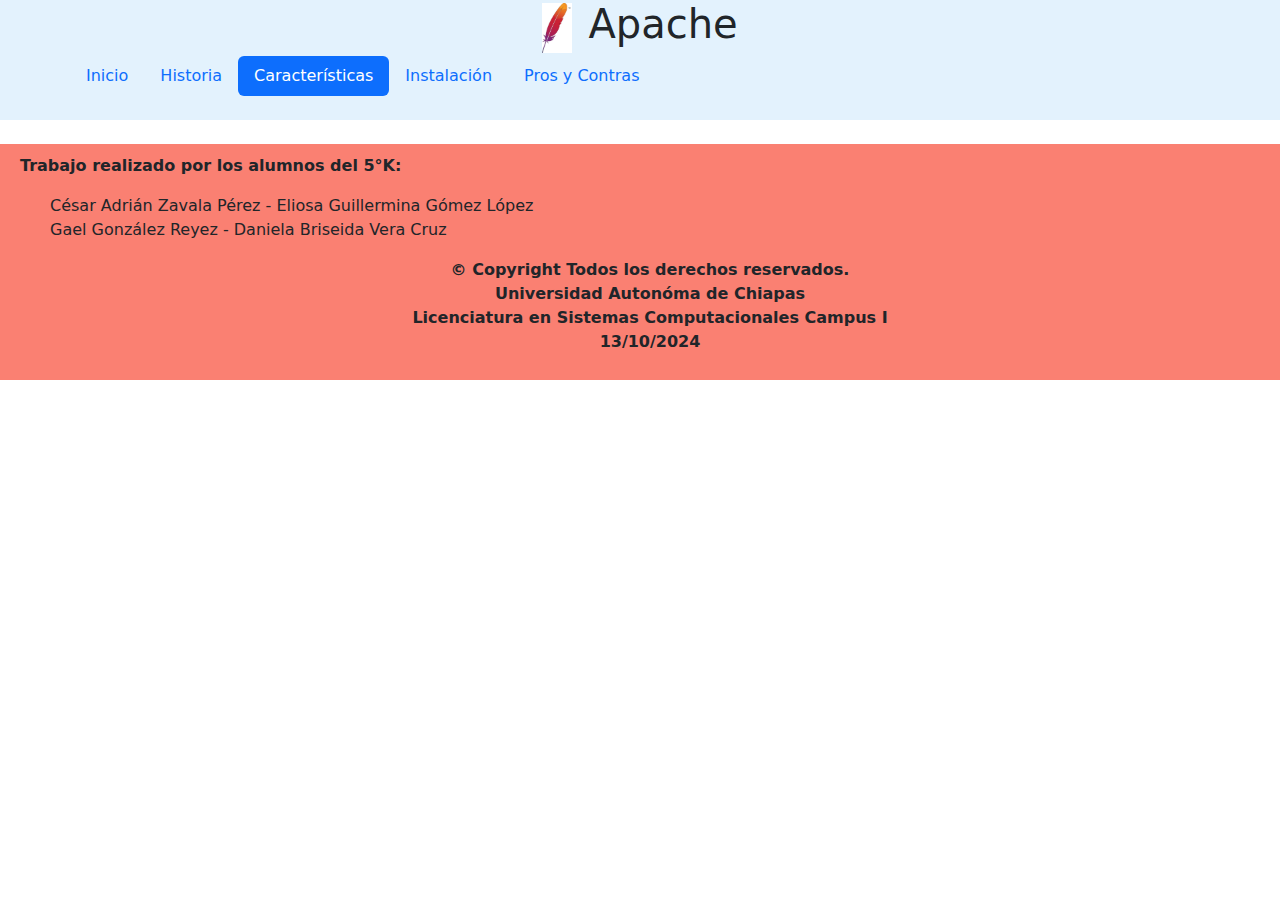
==== detalles.html @ 1c1c0908 "Primera Accion" ====
<!DOCTYPE html>
<html lang="en">
<head>
    <meta charset="UTF-8">
    <meta name="viewport" content="width=device-width, initial-scale=1.0">
    <title>Apache</title>
    <link rel="stylesheet" href="css/styled.css">
    <link rel="stylesheet" type="text/css" href="Bootstrap/bootstrap.min.css">
    <script type="text/javascript" src="js/bootstrap.min.js"></script>
</head>
<body>
    <center style="background-color: #e3f2fd;">
        <div class="d-flex justify-content-center align-items-center">
            <a href="https://httpd.apache.org/">
                <img src="img/Logo.jpg" width="30" height="90" class="img-fluid me-3" alt="Logo">
            </a>
            <a class="navbar-brand" href="https://httpd.apache.org/"><b><h1>Apache</h1></b></a>
        </div>
        <div class="container">
            <div class="row justify-content-center">
                <ul class="nav nav-pills">
                    <li class="nav-item">
                        <a class="nav-link" href="index.html">Inicio</a>
                    </li>
                    <li class="nav-item">
                        <a class="nav-link" href="historia.html">Historia</a>
                    </li>
                    <li class="nav-item">
                        <a class="nav-link active" href="detalles.html">Características</a>
                    </li>
                    <li class="nav-item">
                        <a class="nav-link" href="info.html">Instalación</a>
                    </li>
                    <li class="nav-item">
                        <a class="nav-link" href="uso.html">Pros y Contras</a>
                    </li>
                </ul>
            </div>
        </div>
        <br>
    </center>
    <br>
    
    <footer id="Pie"><!-- Pie de página -->
        <p><b>Trabajo realizado por los alumnos del 5°K:</b></p>
            <ul id="In">
              <li>César Adrián Zavala Pérez - Eliosa Guillermina Gómez López</li>
              <li>Gael González Reyez - Daniela Briseida Vera Cruz</li>
            </ul>
            <center><p><b>© Copyright Todos los derechos reservados. <br> Universidad Autonóma de Chiapas <br> Licenciatura en Sistemas Computacionales Campus I <br> 13/10/2024</b></p></center>
    </footer>
</body>
</html>
---- css/styled.css ----
*{
    padding: 0;
    margin: 0;
}
#Pie
{
    padding-top: 10px;
    padding-block: 10px;
    padding-left: 20px;
    background-color: salmon;
}
#In
{
    padding-left: 30px;
}
ul
{
    list-style-type: none;
}
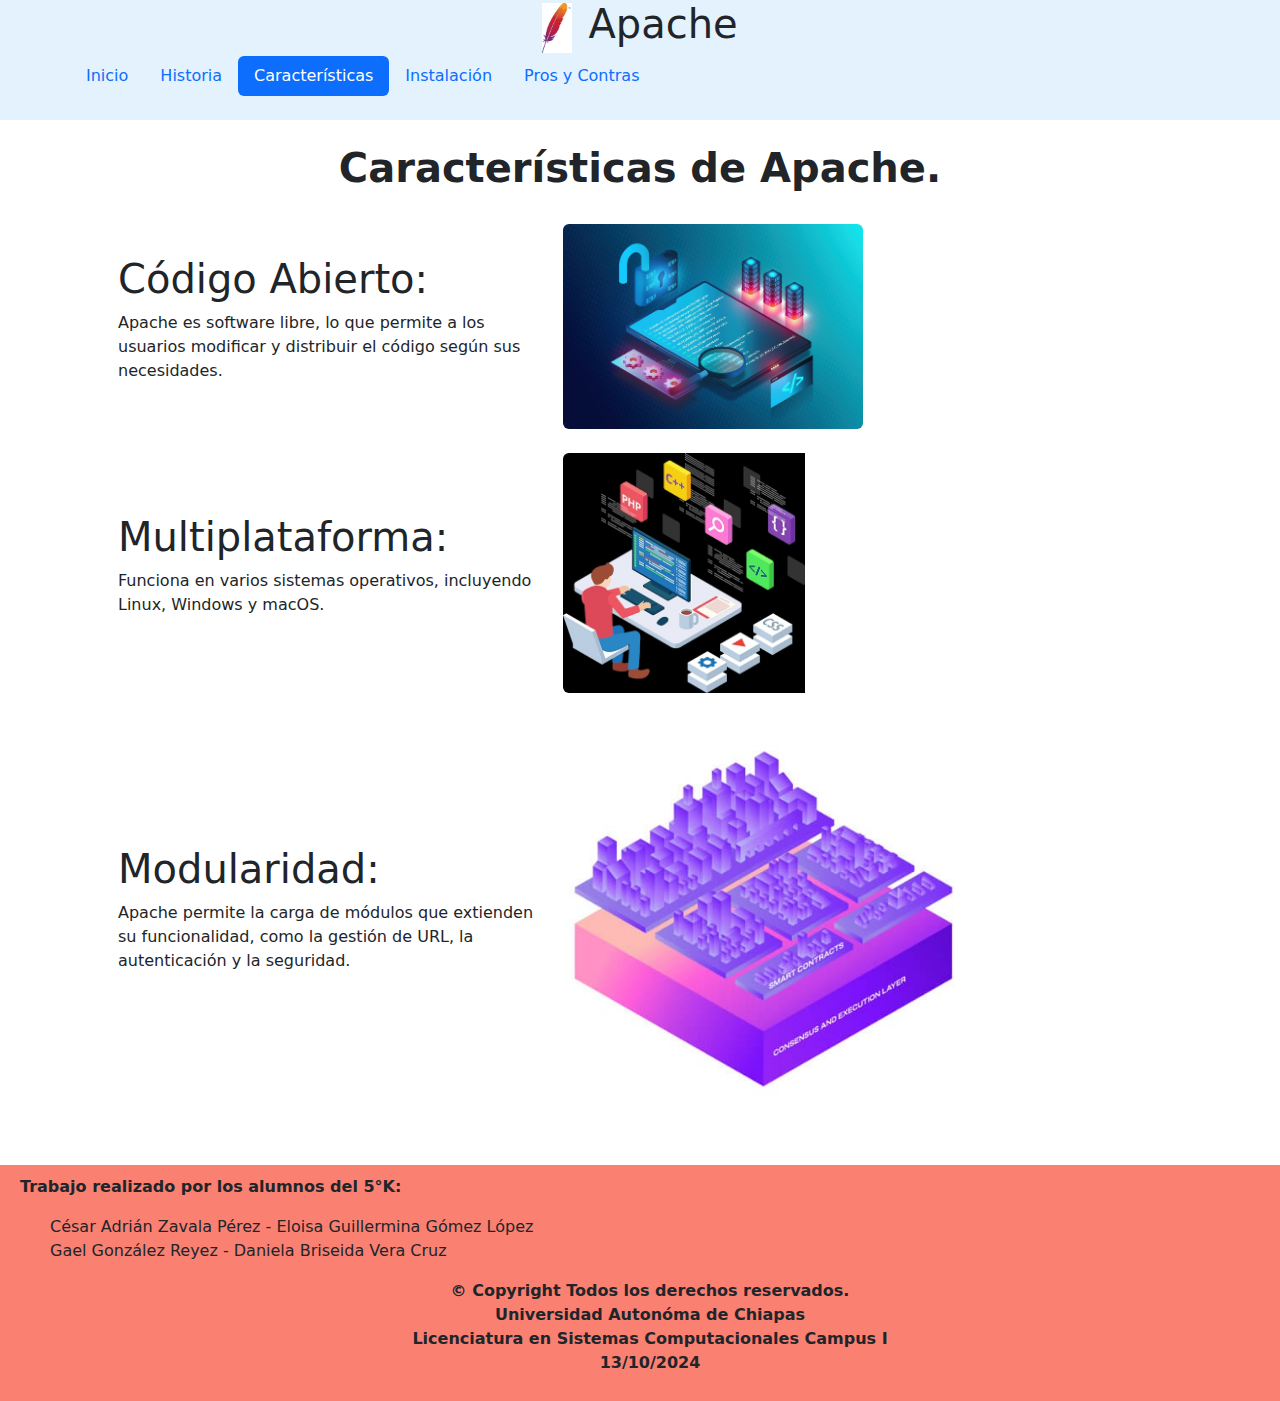
==== commit 79d7aa7e: "Cambio Cuatro" ====
--- a/detalles.html
+++ b/detalles.html
@@ -40,11 +40,46 @@
         <br>
     </center>
     <br>
-    
+    <article>
+        <center><h1><b>Características de Apache.</b></h1></center><br>
+        <div class="container px-4 px-lg-5">
+            <div class="row align-items-center">
+                <div class="col-lg-5">
+                    <h1 class="font-weight-light">Código Abierto:</h1>
+                    <p>Apache es software libre, lo que permite a los usuarios modificar y distribuir el código según sus necesidades.</p>
+                </div>
+                <div class="col-lg-7">
+                    <img class="img-fluid rounded mb-4 mb-lg-0" src="img/Libre.jpg" width="300" height="500" alt="..." />
+                </div>
+            </div>
+            <br>
+            <div class="row align-items-center">
+                <div class="col-lg-5">
+                    <h1 class="font-weight-light">Multiplataforma:</h1>
+                    <p>Funciona en varios sistemas operativos, incluyendo Linux, Windows y macOS.</p>
+                </div>
+                <div class="col-lg-7">
+                    <img class="img-fluid rounded mb-4 mb-lg-0" src="img/Multi.jpg" width="400" height="500" alt="..." />
+                </div>
+            </div>
+            <br>
+            <div class="row align-items-center">
+                <div class="col-lg-5">
+                    <h1 class="font-weight-light">Modularidad:</h1>
+                    <p>Apache permite la carga de módulos que extienden su funcionalidad, como la gestión de URL, la autenticación y la seguridad.</p>
+                </div>
+                <div class="col-lg-7">
+                    <img class="img-fluid rounded mb-4 mb-lg-0" src="img/Mod.jpg" width="400" height="500" alt="..." />
+                </div>
+            </div>
+            <br>
+        </div>
+    </article>
+    <br>
     <footer id="Pie"><!-- Pie de página -->
         <p><b>Trabajo realizado por los alumnos del 5°K:</b></p>
             <ul id="In">
-              <li>César Adrián Zavala Pérez - Eliosa Guillermina Gómez López</li>
+              <li>César Adrián Zavala Pérez - Eloisa Guillermina Gómez López</li>
               <li>Gael González Reyez - Daniela Briseida Vera Cruz</li>
             </ul>
             <center><p><b>© Copyright Todos los derechos reservados. <br> Universidad Autonóma de Chiapas <br> Licenciatura en Sistemas Computacionales Campus I <br> 13/10/2024</b></p></center>
--- a/css/styled.css
+++ b/css/styled.css
@@ -1,6 +1,14 @@
 *{
     padding: 0;
     margin: 0;
+}
+.row {
+    display: flex;
+    align-items: center;
+}
+.img-fluid {
+    max-width: 100%;
+    height: auto;
 }
 #Pie
 {
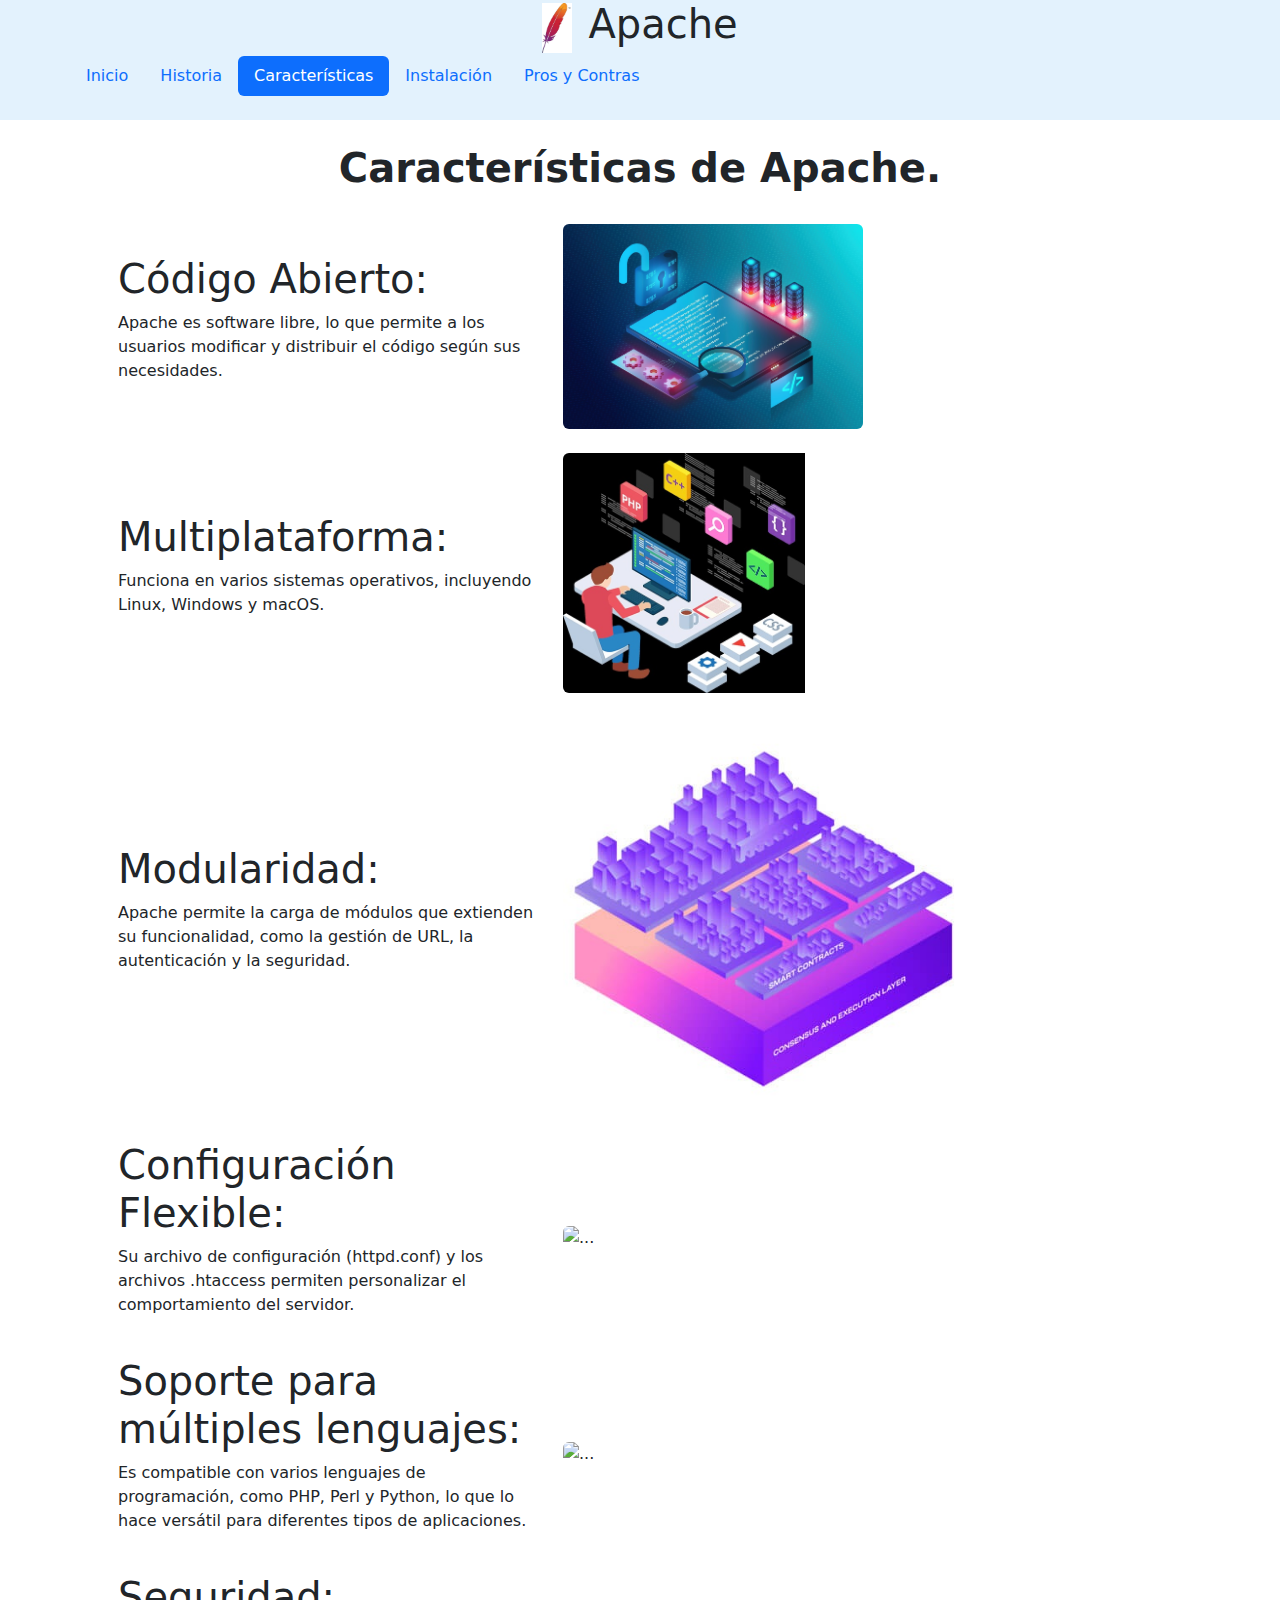
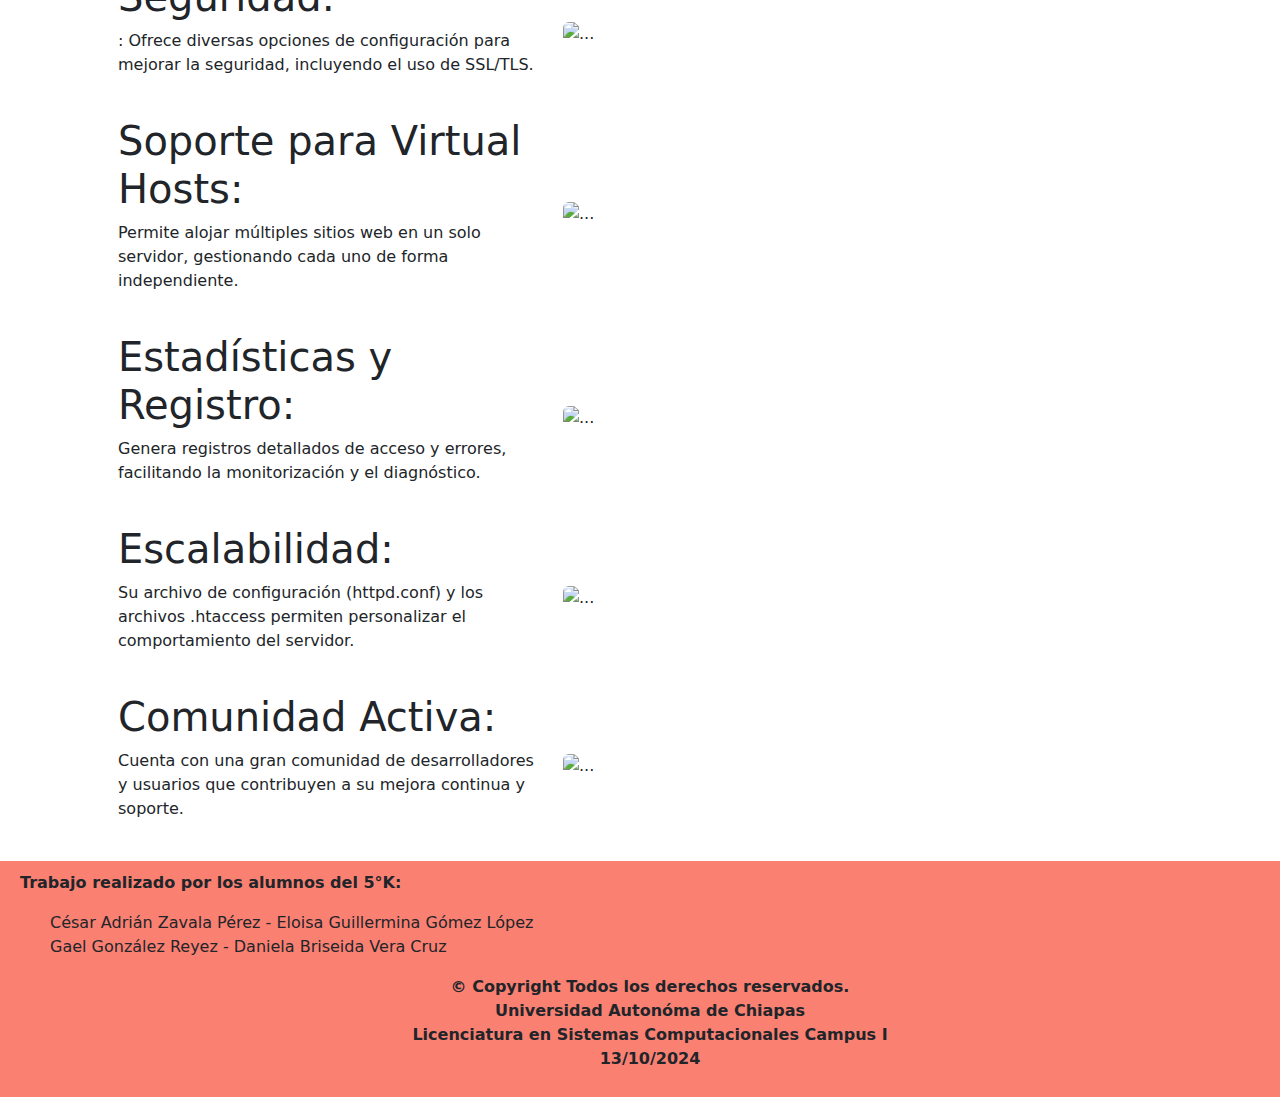
==== commit 70110c84: "historia comp" ====
--- a/detalles.html
+++ b/detalles.html
@@ -73,6 +73,82 @@
                 </div>
             </div>
             <br>
+            <div class="row align-items-center">
+                <div class="col-lg-5">
+                    <h1 class="font-weight-light">Configuración Flexible:</h1>
+                    <p>Su archivo de configuración (httpd.conf) y los archivos .htaccess
+                        permiten personalizar el comportamiento del servidor.</p>
+                </div>
+                <div class="col-lg-7">
+                    <img class="img-fluid rounded mb-4 mb-lg-0" src="img/configuracionflexible2.jpg" width="400" height="550" alt="..." />
+                </div>
+            </div>
+            <br>
+            <div class="row align-items-center">
+                <div class="col-lg-5">
+                    <h1 class="font-weight-light">Soporte para múltiples lenguajes:</h1>
+                    <p>Es compatible con varios lenguajes de programación, como
+                        PHP, Perl y Python, lo que lo hace versátil para diferentes tipos de aplicaciones.</p>
+                </div>
+                <div class="col-lg-7">
+                    <img class="img-fluid rounded mb-4 mb-lg-0" src="img/soporte.jpg" width="400" height="650" alt="..." />
+                </div>
+            </div>
+            <br>
+            <div class="row align-items-center">
+                <div class="col-lg-5">
+                    <h1 class="font-weight-light">Seguridad:</h1>
+                    <p>: Ofrece diversas opciones de configuración para mejorar la seguridad, incluyendo el
+                        uso de SSL/TLS.</p>
+                </div>
+                <div class="col-lg-7">
+                    <img class="img-fluid rounded mb-4 mb-lg-0" src="img/seguridadd.jpg" width="300" height="500" alt="..." />
+                </div>
+            </div>
+            <br>
+            <div class="row align-items-center">
+                <div class="col-lg-5">
+                    <h1 class="font-weight-light">Soporte para Virtual Hosts:</h1>
+                    <p>Permite alojar múltiples sitios web en un solo servidor, gestionando
+                        cada uno de forma independiente.</p>
+                </div>
+                <div class="col-lg-7">
+                    <img class="img-fluid rounded mb-4 mb-lg-0" src="img/virtual.jpg" width="450" height="700" alt="..." />
+                </div>
+            </div>
+            <br>
+            <div class="row align-items-center">
+                <div class="col-lg-5">
+                    <h1 class="font-weight-light"> Estadísticas y Registro:</h1>
+                    <p>Genera registros detallados de acceso y errores, facilitando la
+                        monitorización y el diagnóstico.</p>
+                </div>
+                <div class="col-lg-7">
+                    <img class="img-fluid rounded mb-4 mb-lg-0" src="img/estadisticas.jpg" width="450" height="500" alt="..." />
+                </div>
+            </div>
+            <br>
+            <div class="row align-items-center">
+                <div class="col-lg-5">
+                    <h1 class="font-weight-light">Escalabilidad:</h1>
+                    <p>Su archivo de configuración (httpd.conf) y los archivos .htaccess
+                        permiten personalizar el comportamiento del servidor.</p>
+                </div>
+                <div class="col-lg-7">
+                    <img class="img-fluid rounded mb-4 mb-lg-0" src="img/escala.jpg" width="450" height="500" alt="..." />
+                </div>
+            </div>
+            <br>
+            <div class="row align-items-center">
+                    <div class="col-lg-5">
+                        <h1 class="font-weight-light">Comunidad Activa:</h1>
+                        <p>Cuenta con una gran comunidad de desarrolladores y usuarios que
+                            contribuyen a su mejora continua y soporte.</p>
+                    </div>
+                    <div class="col-lg-7">
+                        <img class="img-fluid rounded mb-4 mb-lg-0" src="img/comuni.jpg" width="500" height="500" alt="..." />
+                    </div>
+            </div>
         </div>
     </article>
     <br>
